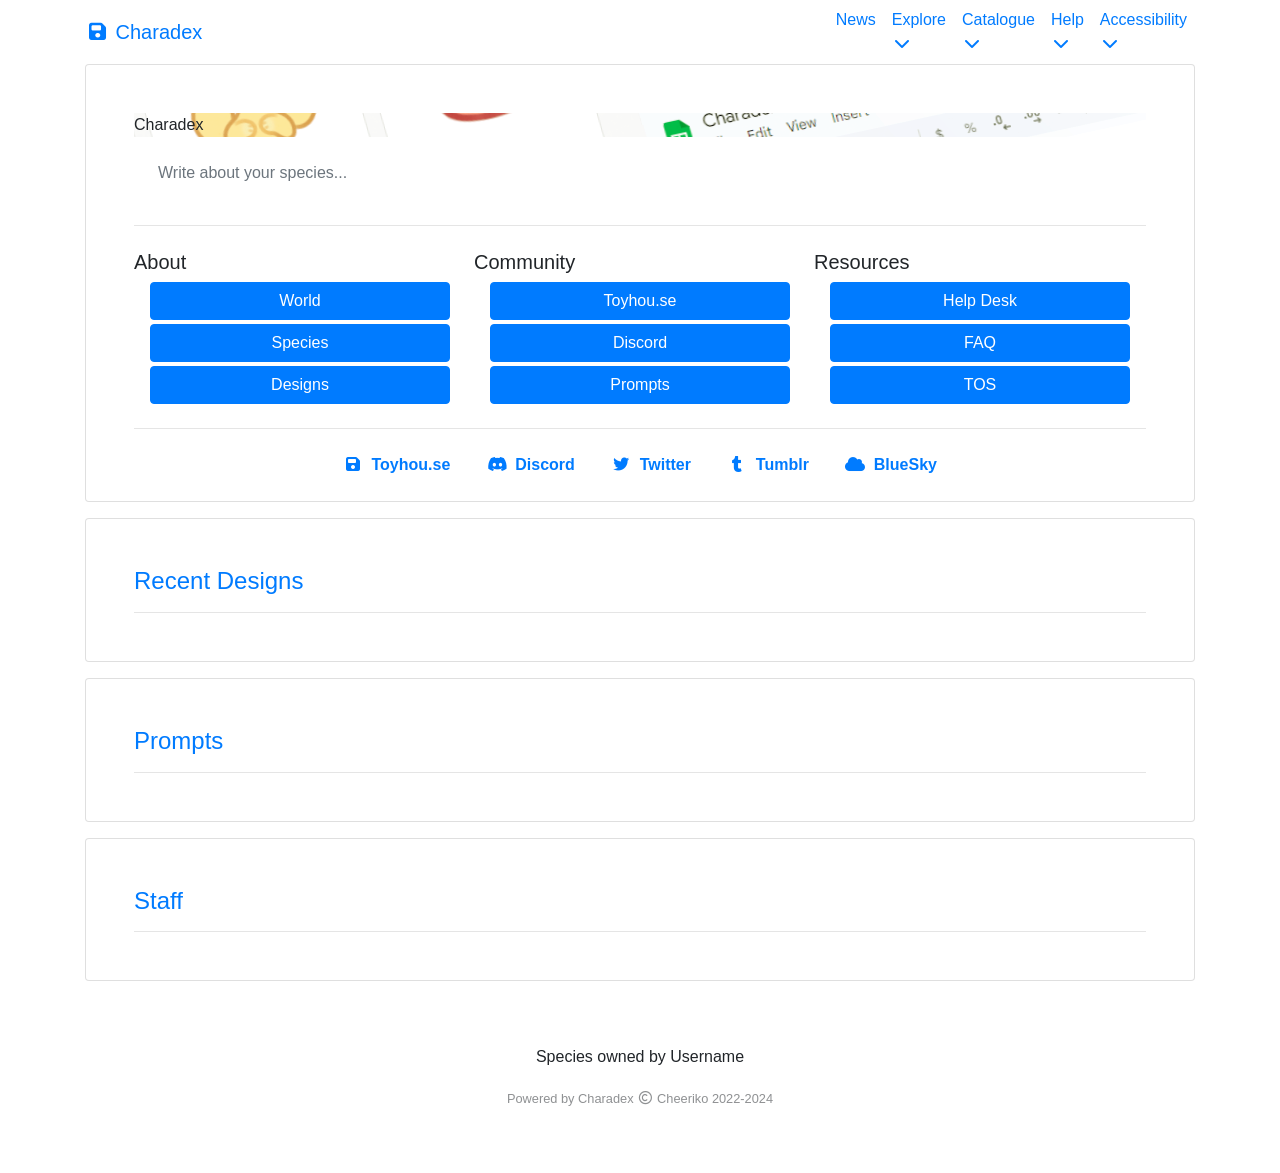
==== index.html @ ff464526 "Update index.html" ====
<!DOCTYPE html>
<html lang="en">

<head>

  <meta charset="UTF-8">
  <meta name="viewport" content="width=device-width, initial-scale=1.0">


  <!-- ----------------------------------------------------------------- -->
  <!-- About Your Site                                                   -->
  <!-- ----------------------------------------------------------------- -->
  <link rel="shortcut icon" type="image/png" href="assets/favicon.png" />
  <title>Charadex</title>
  <meta name="title" content="Charadex" />
  <meta name="type" content="website" />
  <meta name="url" content="https://www.charadex.com/" />
  <meta name="image" content="assets/meta.png" />
  <meta name="description" content="A tool for organizing small ARPGs and species.">

  <!-- No AI scraping directives -->
  <meta name="robots" content="noai">
  <meta name="robots" content="noimageai">


  <!-- ----------------------------------------------------------------- -->
  <!-- Styles                                                            -->
  <!-- ----------------------------------------------------------------- -->

  <!-- Bootstrap CSS -->
  <!-- Using Bootstrap 4.5 because its closest to Toyhou.se's current version -->
  <!-- https://getbootstrap.com/docs/4.5/getting-started/introduction/ -->
  <link rel="stylesheet" href="https://cdn.jsdelivr.net/npm/bootstrap@4.5.3/dist/css/bootstrap.min.css" integrity="sha384-TX8t27EcRE3e/ihU7zmQxVncDAy5uIKz4rEkgIXeMed4M0jlfIDPvg6uqKI2xXr2" crossorigin="anonymous">

  <!-- Font Awesome Icons -->
  <link rel="stylesheet" href="https://cdnjs.cloudflare.com/ajax/libs/font-awesome/6.7.2/css/all.min.css">


  <!-- ----------------------------------------------------------------- -->
  <!-- Optional Styles                                                   -->
  <!-- ----------------------------------------------------------------- -->

  <!-- Custom CSS -->
  <link id="theme-style" rel="stylesheet" href="/styles/css/charadex.css">

  <!-- Google Font -->
  <link href="https://fonts.googleapis.com/css?family=Montserrat:400|Comfortaa:500" rel="stylesheet">


</head>

<body id="charadex-body">

  <!-- --------------------------------------------------------------------
  <-- Header
  <-------------------------------------------------------------------- -->
  <div data-include="includes/header.html"></div>

  <!-- --------------------------------------------------------------------
  <-- Main List
  <-------------------------------------------------------------------- -->
  <div class="container" id="main-container">
    <div class="card p-md-5 p-4 mb-3">


      <!-- Hero Image & Title
      <!-- --------------------------------------------------------------- -->
      <div class="cd-hero-title mb-4" style="background-image: url('./assets/meta.png');">
        <div class="m-auto">Charadex</div>
      </div>

      <!-- Description
      <!-- --------------------------------------------------------------- -->
      <div class="px-4 text-muted">
		  <p data-i18n data-i18n-en="Write about your species..." data-i18n-ru="Напиши о своем виде..."></p>
      </div>

      <!-- Links
      <!-- --------------------------------------------------------------- -->
      <hr class="my-4">
      <div class="row no-gutters m-n1 mb-n2">

        <div class="col-lg-4 p-1">
          <h5>About</h5>
          <div class="px-3">
            <a class="btn btn-primary d-block mb-1" href="world.html">World</a>
            <a class="btn btn-primary d-block mb-1" href="species.html">Species</a>
            <a class="btn btn-primary d-block mb-1" href="masterlist.html">Designs</a>
          </div>
        </div>

        <div class="col-lg-4 col-md-6 p-1">
          <h5>Community</h5>
          <div class="px-3">
            <a class="btn btn-primary d-block mb-1" href="#">Toyhou.se</a>
            <a class="btn btn-primary d-block mb-1" href="#">Discord</a>
            <a class="btn btn-primary d-block mb-1" href="prompts.html">Prompts</a>
          </div>
        </div>

        <div class="col-lg-4 col-md-6 p-1">
          <h5>Resources</h5>
          <div class="px-3">
            <a class="btn btn-primary d-block mb-1" href="#">Help Desk</a>
            <a class="btn btn-primary d-block mb-1" href="faq.html">FAQ</a>
            <a class="btn btn-primary d-block mb-1" href="terms.html">TOS</a>
          </div>
        </div>

      </div>

      <!-- Social Media Links
    <!-- --------------------------------------------------------------- -->
      <hr class="my-4">
      <div class="text-center mb-md-n4 font-weight-bold">

        <a class="mx-3" href="#"><i class="fas fa-floppy-disk fa-fw mr-1"></i> Toyhou.se</a>
        <a class="mx-3" href="#"><i class="fab fa-discord fa-fw mr-1"></i> Discord</a>
        <a class="mx-3" href="#"><i class="fab fa-twitter fa-fw mr-1"></i> Twitter </a>
        <a class="mx-3" href="#"><i class="fab fa-tumblr fa-fw mr-1"></i> Tumblr</a>
        <a class="mx-3" href="#"><i class="fas fa-cloud fa-fw mr-1"></i> BlueSky</a>

      </div>

    </div>
      
    <!-- Designs
    <!-- --------------------------------------------------------------- -->
    <div class="card p-md-5 p-4 mb-3" id="design-gallery">
      <h4 class="mb-0"><a href="masterlist.html">Recent Designs</a></h4>
      <hr>
      <div class="row no-gutters design-list softload m-n2"></div>
    </div>

    <!-- Prompts
    <!-- --------------------------------------------------------------- -->
    <div class="card p-md-5 p-4 mb-3" id="prompt-gallery">
      <h4 class="mb-0"><a href="prompts.html">Prompts</a></h4>
      <hr>
      <div class="row no-gutters prompt-list softload m-n2"></div>
    </div>

    <!-- Staff
    <!-- --------------------------------------------------------------- -->
    <div class="card p-md-5 p-4 mb-3" id="staff-gallery">
      <h4 class="mb-0"><a href="staff.html">Staff</a></h4>
      <hr>
      <div class="row no-gutters staff-list softload m-n2"></div>
    </div>

    
  </div>



  <!-- --------------------------------------------------------------------
  <-- Footer
  <-------------------------------------------------------------------- -->
  <div class="load-html" data-source="includes/footer.html"></div>



  <!-- --------------------------------------------------------------------
  <-- Repeat Items
  <-- Do not remove 'display:none;'
  <-------------------------------------------------------------------- -->
  <div style="display:none;">

    <!-- Designs
    <!-- --------------------------------------------------------------- -->
    <div class="col-md-3 col-sm-6 p-2" id="design-gallery-item">
      <div class="card bg-faded h-100">
        <div class="card-header bg-faded text-center">
          <h5 class="mb-0">
            <a class="profileid profilelink" href=""></a>
          </h5>
        </div>
        <div class="card-body cd-gallery-card d-flex flex-fill">
          <img class="image img-fluid m-auto" src="" >
        </div>
        <div class="card-footer bg-faded text-center">
          <a class="owner ownerlink small" href=""></a>
        </div>
      </div>
    </div>

    <!-- Prompts
    <!-- --------------------------------------------------------------- -->
    <div class="col-md-4 col-sm-6 p-2" id="prompt-gallery-item">
      <div class="card bg-faded">
        <h6 class="card-header bg-faded text-truncate">
          <a class="profileid profilelink"></a>
        </h6>
        <div class="cd-prompt-background"></div>
        <div class="card-body small description"></div>
      </div>
    </div>

    <!-- Staff
    <!-- --------------------------------------------------------------- -->
    <div class="col-md-4 col-sm-6 p-2" id="staff-gallery-item">
      <div class="card bg-faded p-3 h-100">
        <div class="row no-gutters m-n2">
          <div class="col-md-5 p-2">
            <img class="image img-thumbnail img-fluid m-auto" src="">
          </div>
          <div class="col-md-7 p-2">
            <div class="text-truncate">
              <a class="profileid profilelink"></a>
            </div>
            <hr class="my-2">
            <span class="small jobtitle"></span>
          </div>
        </div>
      </div>
    </div>

  </div>

  <!-- ----------------------------------------------------------------- -->
  <!-- JS                                                                -->
  <!-- ----------------------------------------------------------------- -->

  <!-- JQuery -->
  <script src="https://code.jquery.com/jquery-3.6.0.js" integrity="sha256-H+K7U5CnXl1h5ywQfKtSj8PCmoN9aaq30gDh27Xc0jk=" crossorigin="anonymous"></script>

  <!-- Bootstrap -->
  <script src="https://cdn.jsdelivr.net/npm/bootstrap@4.5.3/dist/js/bootstrap.bundle.min.js" integrity="sha384-ho+j7jyWK8fNQe+A12Hb8AhRq26LrZ/JpcUGGOn+Y7RsweNrtN/tE3MoK7ZeZDyx" crossorigin="anonymous"></script>

  <!-- Charadex Script -->
  <script src="styles/js/pages/base.js" type="module"></script>
  <script src="styles/js/pages/index.js" type="module"></script>
  <script src="styles/js/switchStyles.js"></script>
	<script src="styles/js/loadIncludes.js"></script>
	<script src="styles/js/lang.js"></script>


</body>

</html>
---- styles/css/charadex.css ----
body {

  /* ============================================================= */
  /*
  /* Main Styles
  /*
  /* ============================================================= */
  /* 
  /* This only styles the elements shown on the page.
  /* 
  /* Some CSS knowledge is going to be needed to style these
  /* elements further. If you're just looking for a swatch and
  /* font swap, then you'll only need to edit the variables below.
  /*
  /* ============================================================= */
  /* Primary Color
  ================================================================ */
  --cd-primary-color: #8FB7D4;
  --cd-primary-text-color: #fff;

  /* ============================================================= */
  /* Secondary Color
  ================================================================ */
  --cd-secondary-color: #939799;
  --cd-secondary-text-color: #fff;

  /* ============================================================= */
  /* Backgrounds
  ================================================================ */
  --cd-body-background-color: #f8f8f8;
  --cd-content-background-color: #ffffff;
  --cd-faded-background-color: #f8f8f8;

  /* Background Extras */
  --cd-body-background-image: url();

  /* ============================================================= */
  /* Text
  ================================================================ */
  --cd-body-text-color: #303030;
  --cd-faded-text-color: #575757;

  /* ============================================================= */
  /* Borders
  ================================================================ */
  --cd-border-color: rgba(0, 0, 0, 0.125);
  --cd-border-width: 1px;
  --cd-border-style: solid;
  --cd-border-radius: 1rem;

  /* ============================================================= */
  /* Navbar
  ================================================================ */
  --cd-navbar-background-color: #222222;
  --cd-navbar-brand-color: var(--cd-primary-color);
  --cd-navbar-brand-color-hover: var(--cd-secondary-color);
  --cd-navbar-text-color: var(--cd-content-background-color);
  --cd-navbar-link-color: var(--cd-navbar-text-color);
  --cd-navbar-link-color-hover: var(--cd-primary-color);
  --cd-navbar-font-family: var(--cd-header-font-family);

  /* ============================================================= */
  /* Main Fonts
  ================================================================ */
  --cd-body-font-family: 'Montserrat', sans-serif;
  --cd-header-font-family: 'Comfortaa', sans-serif;
  
  /* ============================================================= */
  /* Rarities
  ================================================================ */

  --cd-rarity-common-bg: #d58353;
  --cd-rarity-common-txt: #fcf4ed;

  --cd-rarity-uncommon-bg: #e0bb68;
  --cd-rarity-uncommon-txt: var(--cd-rarity-common-txt);
  
  --cd-rarity-rare-bg: #97b34e;
  --cd-rarity-rare-txt: var(--cd-rarity-common-txt);

  --cd-rarity-veryrare-bg: #548b71;
  --cd-rarity-veryrare-txt: var(--cd-rarity-common-txt);

  /* Legendary & Mythic */
  --cd-rarity-legendary-bg: #5a473e;
  --cd-rarity-legendary-txt: var(--cd-rarity-common-txt);


  /* ============================================================= */
  /*
  /* Optional Styles
  /* These are just for extra easy styling
  /*
  /* ============================================================= */
  /* Navbar Dropdown 
  ================================================================ */

  /* Background */
  --cd-navbar-dropdown-background-color: var(--cd-navbar-background-color);
  --cd-navbar-dropdown-background-hover: var(--cd-primary-color);

  /* Link/Text */
  --cd-navbar-dropdown-link-color: var(--cd-navbar-link-color);
  --cd-navbar-dropdown-link-color-hover: var(--cd-primary-text-color);

  /* Divider */
  --cd-navbar-dropdown-divider: rgba(255, 255, 255, .12);
  --cd-navbar-dropdown-border-radius: 0 0 var(--cd-border-radius) var(--cd-border-radius);


  /* ============================================================= */
  /* Footer
  ================================================================ */

  /* Background */
  --cd-footer-background-color: var(--cd-navbar-background-color);

  /* Link/Text */
  --cd-footer-text-color: var(--cd-navbar-text-color);
  --cd-footer-link-color: var(--cd-navbar-link-color);
  --cd-footer-link-color-hover: var(--cd-navbar-link-color-hover);


  /* ============================================================= */
  /* Link
  ================================================================ */

  --cd-link-text-color: #4c8ebd;
  --cd-link-text-color-hover: var(--cd-secondary-color);


  /* ============================================================= */
  /* HR
  ================================================================ */

  --cd-hr-border-width: var(--cd-border-width);
  --cd-hr-border-color: var(--cd-border-color);
  --cd-hr-border-style: var(--cd-border-style);


  /* ============================================================= */
  /* Pagination
  ================================================================ */

  /* Background */
  --cd-pagination-background-color: transparent;
  --cd-pagination-background-hover: transparent;

  /* Text */
  --cd-pagination-text-color: var(--cd-faded-text-color);
  --cd-pagination-text-color-hover: var(--cd-primary-color);

  /* Border */
  --cd-pagination-border-radius: var(--cd-border-radius);
  --cd-pagination-border-width: 0;
  --cd-pagination-border-style: var(--cd-border-style);
  --cd-pagination-border-color: var(--cd-border-color);
  --cd-pagination-border-color-hover: var(--cd-primary-color);


  /* ============================================================= */
  /* Cards
  ================================================================ */

  /* Background */
  --cd-card-background-color: var(--cd-content-background-color);
  --cd-card-header-background-color: var(--cd-card-background-color);

  /* Text */
  --cd-card-header-font-family: var(--cd-header-font-family);

  /* Border */
  --cd-card-border-width: var(--cd-border-width);
  --cd-card-border-style: var(--cd-border-style);
  --cd-card-border-color: var(--cd-border-color);
  --cd-card-border-radius: var(--cd-border-radius);


  /* ============================================================= */
  /* Button
  ================================================================ */

  /* Background */
  --cd-button-background-color: var(--cd-primary-color);
  --cd-button-background-color-hover: var(--cd-secondary-color);

  /* Text */
  --cd-button-text-color: var(--cd-primary-text-color);
  --cd-button-text-color-hover: var(--cd-secondary-text-color);

  /* Border */
  --cd-button-border-width: var(--cd-border-width);
  --cd-button-border-style: var(--cd-border-style);
  --cd-button-border-color: var(--cd-button-background-color);
  --cd-button-border-color-hover: var(--cd-button-background-color-hover);
  --cd-button-border-radius: var(--cd-border-radius);


  /* ============================================================= */
  /* Input
  ================================================================ */

  /* Background */
  --cd-input-background-color: var(--cd-faded-background-color);

  /* Text */
  --cd-input-text-color: var(--cd-faded-text-color);

  /* Border */
  --cd-input-border-width: var(--cd-border-width);
  --cd-input-border-style: var(--cd-border-style);
  --cd-input-border-color: var(--cd-border-color);
  --cd-input-border-color-hover: var(--cd-primary-color);
  --cd-input-border-radius: var(--cd-border-radius);
  

}


/* ============================================================= */
/* General Page Styles
/* ============================================================= */

body {

  /* Global Text */
  color: var(--cd-body-text-color);
  font-family: var(--cd-body-font-family);
  -webkit-font-smoothing: antialiased;
  -moz-osx-font-smoothing: grayscale;

  /* Global Background */
  background-color: var(--cd-body-background-color);
  background-image: var(--cd-body-background-image);
  background-position: center;
  background-size: cover;

}


/* ============================================================= */
/* Plain Links
/* ============================================================= */

a,
a:visited {
  color: var(--cd-link-text-color);
  transition: color .2s ease-in-out;
}

a:hover,
a:focus,
a:active {
  color: var(--cd-link-text-color-hover);
  text-decoration: none;
}

/* ============================================================= */
/* Navbar
/* ============================================================= */
.navbar {
  background-color: var(--cd-navbar-background-color) !important;
  font-family: var(--cd-navbar-font-family) !important;
  z-index: 2000;
}

.navbar .navbar-brand {
  color: var(--cd-navbar-brand-color) !important;
  font-size: 2rem;
}

.navbar .navbar-brand:hover,
.navbar .navbar-brand:focus {
  color: var(--cd-navbar-brand-color-hover) !important;
}

.navbar .navbar-nav .nav-link {
  color: var(--cd-navbar-link-color) !important;
}

.navbar .navbar-nav .nav-link:hover,
.navbar .navbar-nav .nav-link:focus {
  color: var(--cd-navbar-link-color-hover) !important;
}

.navbar .navbar-toggler {
  color: var(--cd-navbar-link-color) !important;
  border: none !important;
}

.navbar .nav-link {
  display: flex;
  align-items: center;
}

.navbar .nav-link-icon {
  font-size: .5rem;
  margin-left: .25rem;
}


/* ============================================================= */
/* Dropdowns
/* This is for navbar dropdowns only
/* ============================================================= */

.navbar .dropdown-menu {
  color: var(--cd-navbar-dropdown-link-color) !important;
  background-color: var(--cd-navbar-dropdown-background-color) !important;
  border-radius: var(--cd-navbar-dropdown-border-radius) !important;
  border: none;
  margin-top: 0;
}

.dropdown:hover .dropdown-menu,
.dropdown-menu:hover {
  display: block !important
}

.navbar .dropdown-divider {
  border-top: 1px solid var(--cd-navbar-dropdown-divider) !important;
}

.navbar .dropdown-item,
.navbar .dropdown-item-text {
  color: var(--cd-navbar-dropdown-link-color) !important;
  transition: color .2s ease, background .2s ease;
}

.navbar .dropdown-item:hover,
.dropdown-item:focus,
.dropdown-item:active {
  color: var(--cd-navbar-dropdown-link-color-hover) !important;
  background-color: var(--cd-navbar-dropdown-background-hover) !important;
}

.navbar .dropdown-header {
  color: var(--cd-navbar-dropdown-link-color-hover) !important;
}


/* ============================================================= */
/* Footer
/* ============================================================= */

.footer {
  background-color: var(--cd-footer-background-color) !important;
  color: var(--cd-footer-text-color) !important;
}

.footer a,
.footer a:visited {
  color: var(--cd-footer-link-color) !important;
}

.footer a:hover,
.footer a:focus,
.footer a:active {
  color: var(--cd-footer-link-color-hover) !important;
}


/* ============================================================= */
/* Pagination
/* ============================================================= */

.page-link {
  transition: color .2s ease, background .2s ease, border .2s ease;
  border-width: var(--cd-pagination-border-width) !important;
  border-style: var(--cd-pagination-border-style) !important;
}

.page-link,
.page-item.disabled .page-link {
  color: var(--cd-pagination-text-color) !important;
  background-color: var(--cd-pagination-background-color) !important;
  border-color: var(--cd-pagination-border-color) !important;
}

.page-item.active .page-link,
.page-link:hover,
.page-link:focus,
.page-link:active {
  color: var(--cd-pagination-text-color-hover) !important;
  background-color: var(--cd-pagination-background-hover) !important;
  border-color: var(--cd-pagination-border-color-hover) !important;
}

/* Keeps users from accidentally highlighting */
.page-link {
  cursor: pointer;
  user-select: none;
}

/* Fixes my jank nav/pagination hybrid */
.nav .pagination .page-item:first-child .page-link {
  border-radius: 0 !important;
  border-left: 0 !important;
}

.nav .pagination .page-item:last-child .page-link {
  border-radius: 0 !important
}

.nav .page-item:first-child .page-link {
  border-radius: var(--cd-pagination-border-radius) 0 0 var(--cd-pagination-border-radius) !important;
}

.nav .page-item:last-child .page-link {
  border-radius: 0 var(--cd-pagination-border-radius) var(--cd-pagination-border-radius) 0 !important
}


/* ============================================================= */
/* Multi Select Fixes
/* ============================================================= */

.bootstrap-select > .dropdown-toggle.bs-placeholder, 
.bootstrap-select>.dropdown-toggle.bs-placeholder:active, 
.bootstrap-select>.dropdown-toggle.bs-placeholder:focus,
.bootstrap-select>.dropdown-toggle.bs-placeholder:hover {
  border: 0 !important;
  box-shadow: none !important;
  outline: none !important;
  color: var(--cd-body-text-color) !important;
}

.dropdown-menu {
  border-radius: var(--cd-border-radius) !important;
  background-color: var(--cd-faded-background-color) !important;
  color: var(--cd-body-text-color) !important;
}

.dropdown-item {
  color: var(--cd-body-text-color) !important;
}

.dropdown-item:hover,
.dropdown-item:focus,
.dropdown-item:active,
.dropdown-item.selected {
  background-color: var(--cd-primary-color) !important;
  color: var(--cd-primary-text-color) !important;
}


/* ============================================================= */
/* Card
/* ============================================================= */

.card {
  background-color: var(--cd-card-background-color) !important;
  border-width: var(--cd-card-border-width) !important;
  border-style: var(--cd-card-border-style) !important;
  border-color: var(--cd-card-border-color) !important;
  border-radius: var(--cd-border-radius) !important;
}

.card-header {
  background-color: var(--cd-card-header-background-color) !important;
  border-bottom-color: var(--cd-card-border-color) !important;
  border-bottom-width: var(--cd-card-border-width) !important;
  border-bottom-style: var(--cd-card-border-style) !important;
  font-family: var(--cd-card-header-font-family) !important;
  border-radius: calc(var(--cd-border-radius) - 1px) calc(var(--cd-border-radius) - 1px) 0 0 !important;
}

.card-footer {
  background-color: var(--cd-card-header-background-color) !important;
  border-top-color: var(--cd-card-border-color) !important;
  border-top-width: var(--cd-card-border-width) !important;
  border-top-style: var(--cd-card-border-style) !important;
  font-family: var(--cd-card-header-font-family) !important;
  border-radius: 0 0  calc(var(--cd-border-radius) - 1px) calc(var(--cd-border-radius) - 1px) !important;
}



/* ============================================================= */
/* Buttons & Badges
/* ============================================================= */

.btn {
  border-style: var(--cd-button-border-style) !important;
  border-width: var(--cd-button-border-width) !important;
  border-radius: var(--cd-button-border-radius) !important;
}

.btn.btn-primary,
.badge.badge-primary {
  color: var(--cd-button-text-color) !important;
  background-color: var(--cd-button-background-color) !important;
  border-color: var(--cd-button-border-color) !important;
}

.btn.btn-primary:hover,
.btn.btn-primary:focus,
.btn.btn-primary:active,
a.badge.badge-primary:hover,
a.badge.badge-primary:focus,
a.badge.badge-primary:active {
  color: var(--cd-button-text-color-hover) !important;
  border-color: var(--cd-button-border-color-hover) !important;
  background-color: var(--cd-button-background-color-hover) !important;
  box-shadow: none !important;
}

/* ============================================================= */
/* Input
/* ============================================================= */

.form-control {
  background-color: var(--cd-input-background-color) !important;
  color: var(--cd-input-text-color) !important;
  border-width: var(--cd-input-border-width) !important;
  border-style: var(--cd-input-border-style) !important;
  border-color: var(--cd-input-border-color) !important;
  border-radius: var(--cd-input-border-radius) !important;
}

.form-control:focus,
.form-control:active {
  background-color: var(--cd-input-background-color) !important;
  border-color: var(--cd-input-border-color-hover) !important;
}


/* ============================================================= */
/* Scrollbar
/* ============================================================= */

@media (min-width: 992px) {
  body::-webkit-scrollbar-track {
    background-color: var(--cd-faded-background-color);
    border-width: 0px !important;
  }

  body::-webkit-scrollbar {
    width: 10px;
    height: 10px;
  }

  body::-webkit-scrollbar-thumb {
    background-color: var(--cd-primary-color);
  }

  body::-webkit-scrollbar-corner,
  body::-webkit-resizer {
    background-color: var(--cd-border-color);
  }
}


/* ============================================================= */
/* Misc
/* ============================================================= */

.text-primary {
  color: var(--cd-primary-color) !important;
}

.bg-faded {
  background-color: var(--cd-faded-background-color) !important;
}

.bg-reset {
  background-color: var(--cd-content-background-color) !important;
}

.text-muted {
  color: var(--cd-faded-text-color) !important;
}

h1, h2, h3,
h4, h5, h6 {
  font-family: var(--cd-navbar-font-family) !important;
}

hr {
  border-top-color: var(--cd-hr-border-color) !important;
  border-top-width: var(--cd-hr-border-width) !important;
  border-top-style: var(--cd-hr-border-style) !important;
}

img {
  image-rendering: -webkit-optimize-contrast;
}

.img-thumbnail {
  border-radius:  var(--cd-border-radius) !important;
  border-color: var(--cd-border-color) !important;
}

/* Fix any border radiuses that were messed from before */
.rounded {
  border-radius: var(--cd-border-radius) !important
}

.rounded-circle {
  border-radius: 100%;
}

.rounded-0 {
  border-radius: 0 !important;
}


/* ============================================================= */
/* Loading
/* ============================================================= */

/* Fades container in on load so its not as jarring */
.softload {
  opacity: 0;
}

.softload.active {
  opacity: 1;
  transition: opacity 2s ease;
}

/* Fades container in on load so its not as jarring */
.hardload {
  opacity: 0;
}

.hardload.active {
  opacity: 1;
  transition: opacity .1s ease;
}

/* Specifically for the body */
#charadex-body {
  display: none;
}

#charadex-body.active {
  display: block;
}


/* ============================================================= */
/* Chee's Tweaks
/* ============================================================= */

body {
  min-height: 100vh;
  display: flex;
  flex-direction: column;
}

#main-container {
  min-height: calc(100vh - 105px);
  padding: 1rem;
  -ml-flex: 1 1 auto !important;
  flex: 1 1 auto !important;
}

@media (min-width: 768px) {
  #main-container {
    padding: 5rem 1.5rem;
  }
}

/* Remove ugly box shadow */
button:focus,
.page-link:focus,
.form-control:focus {
  outline: none !important;
  box-shadow: none !important;
}

/* Remove margin from last paragraphs */
p:last-child {
  margin-bottom: 0 !important;
}

/* Small container for more compact view */
.container {
  max-width: 950px !important;
}

/* ============================================================= */
/* Custom Classes
/* ============================================================= */

/* Prevents awkward load in stutter */
#charadex-gallery .list .card-body {
  min-height: calc(200px + 2.5rem);
}

#charadex-gallery .list .card-body img {
  max-height: 200px;
}

.cd-gallery-card {
  min-height: calc(175px + 2.5rem);
}

.cd-gallery-card > img {
  max-height: 175px !important;
}

.cd-profile-image-container > img{
  max-height: 400px;
}

/* Traits */
.cd-traits-scroll {
  max-height: 200px;
  overflow-y: auto;
}

/* Prompts */
.cd-prompt-background {
  background-position: center;
  background-size: cover;
  min-height: 150px;
}

/* Makes sure your text formatting is preserved from the sheet */
/* Best for large areas like notes */
.cd-text-pre {
  white-space: break-spaces;
}

/* For the hero image in the index */
.cd-hero-title {
  color: var(--cd-primary-color);
  background-color: var(--cd-faded-background-color);
  border-radius: var(--cd-border-radius);
  font-family: var(--cd-header-font-family);
  display: flex;
  padding: 1.5rem;
  min-height: 250px;
  font-weight: 800;
  font-size: 2.5rem;
}

@media (min-width: 768px) {
  .cd-hero-title {
    letter-spacing: 2px;
    font-size: 5rem;
  }
}


/* ============================================================= */
/* Rarity
/* ============================================================= */

.badge-common {
  background-color: var(--cd-rarity-common-bg);
  color: var(--cd-rarity-common-txt);
}

.badge-uncommon {
  background-color: var(--cd-rarity-uncommon-bg);
  color: var(--cd-rarity-uncommon-txt);
}

.badge-rare {
  background-color: var(--cd-rarity-rare-bg);
  color: var(--cd-rarity-rare-txt);
}

.badge-veryrare {
  background-color: var(--cd-rarity-veryrare-bg);
  color: var(--cd-rarity-veryrare-txt);
}

.badge-legendary,
.badge-mythic {
  background-color: var(--cd-rarity-legendary-bg);
  color: var(--cd-rarity-legendary-txt);
}

/* ============================================================= */
  /*
  /* Кастомки
  /*
  /* ============================================================= */

.lang-btn {
  background: none;
  border: none;
  padding: 0;
  margin: 0;
  font: inherit;
  color: inherit;
  cursor: pointer;
}

.dropdown-item.lang-btn {
  padding-left: 20px;
}

.navbar-nav {
  align-items: center;
}

.navbar-nav .nav-link {
  display: flex;
  align-items: center;
}
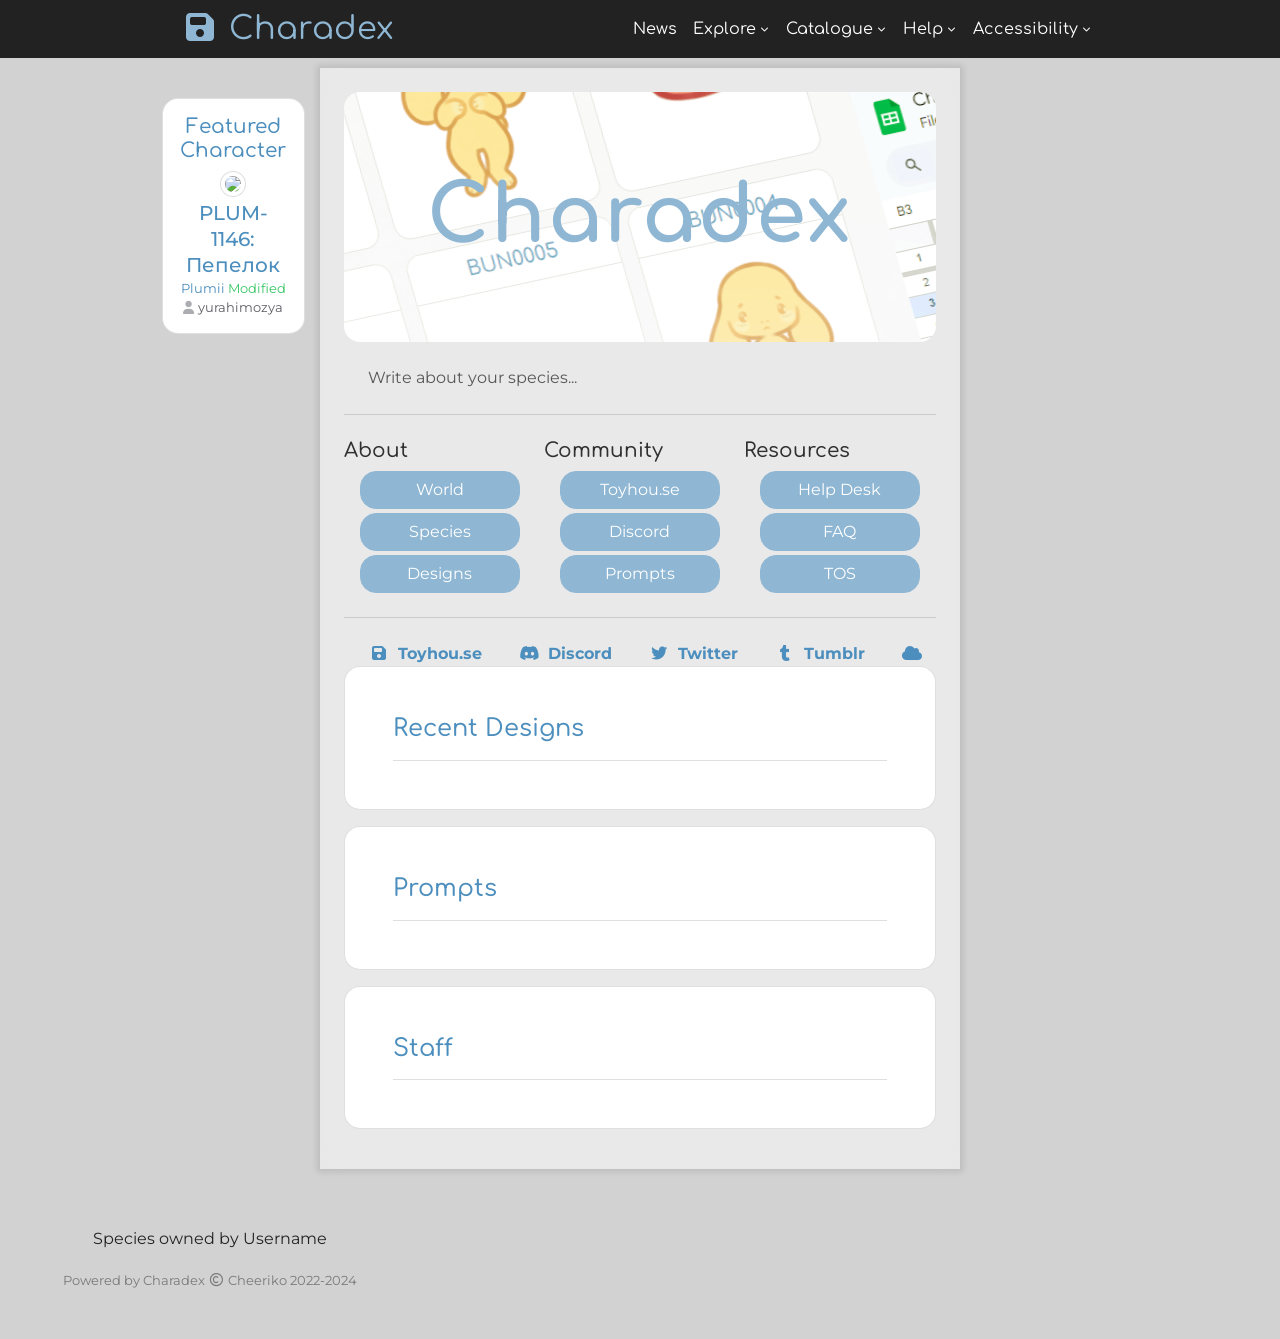
==== commit 809d2396: "Update index.html" ====
--- a/index.html
+++ b/index.html
@@ -59,8 +59,39 @@
   <!-- --------------------------------------------------------------------
   <-- Main List
   <-------------------------------------------------------------------- -->
-  <div class="container" id="main-container">
-    <div class="card p-md-5 p-4 mb-3">
+  <main class="container-fluid">
+        <div class="row">
+				
+			<div class="col-lg-1"></div>
+			
+				<!-- Боковая инфа -->
+			
+            <div class="sidebar col-lg-2" id="sidebar">
+				
+                <ul class="text-center">
+    				<div class="card p-3"><h5><a href="#" class="card-link">Featured Character</a></h5>
+                    <div>
+						<a href="https://www.plumii.org/character/PLUM-1146"><img src="https://www.plumii.org/images/characters/2/2058_nr1vM3rgUL_th.png" class="img-thumbnail"></a>
+					</div>
+					
+            		<div class="mt-1">
+                	<a href="https://www.plumii.org/character/PLUM-1146" class="h5 mb-0">PLUM-1146: Пепелок</a>
+            		</div>
+						
+				<div class="small">
+                <a href="https://www.plumii.org/world/species?name=Plumii" class="display-species">Plumii</a> <a href="https://www.plumii.org/world/rarities?name=Modified" class="display-rarity" style="color: #37C666;">Modified</a> <a href="https://www.plumii.org/user/yurahimozya" class="display-user" style="color: #5C5D65;"><i class="fas fa-user mr-1" style="opacity: 50%;"></i>yurahimozya</a>
+            	</div>
+            	
+			</div>
+
+    			
+    			</ul>
+            </div>
+
+			<!-- Мейн инфа -->
+			
+            <div class="main-content col-lg-6 p-4">
+                    <div>
 
 
       <!-- Hero Image & Title
--- a/styles/css/charadex.css
+++ b/styles/css/charadex.css
@@ -27,7 +27,7 @@
   /* ============================================================= */
   /* Backgrounds
   ================================================================ */
-  --cd-body-background-color: #f8f8f8;
+  --cd-body-background-color: #d2d2d2;
   --cd-content-background-color: #ffffff;
   --cd-faded-background-color: #f8f8f8;
 
@@ -116,9 +116,9 @@
   --cd-footer-background-color: var(--cd-navbar-background-color);
 
   /* Link/Text */
-  --cd-footer-text-color: var(--cd-navbar-text-color);
-  --cd-footer-link-color: var(--cd-navbar-link-color);
-  --cd-footer-link-color-hover: var(--cd-navbar-link-color-hover);
+  --cd-footer-text-color: var(--cd-navbar-background-color);
+  --cd-footer-link-color: var(--cd-navbar-background-color);
+  --cd-footer-link-color-hover: var(--cd-navbar-background-color);
 
 
   /* ============================================================= */
@@ -233,7 +233,8 @@
   background-color: var(--cd-body-background-color);
   background-image: var(--cd-body-background-image);
   background-position: center;
-  background-size: cover;
+  background-repeat: repeat;
+  background-attachment:fixed;
 
 }
 
@@ -344,7 +345,7 @@
 /* ============================================================= */
 
 .footer {
-  background-color: var(--cd-footer-background-color) !important;
+  background-color: var(transparent) !important;
   color: var(--cd-footer-text-color) !important;
 }
 
@@ -781,25 +782,70 @@
   /*
   /* ============================================================= */
 
-.lang-btn {
-  background: none;
-  border: none;
-  padding: 0;
-  margin: 0;
-  font: inherit;
-  color: inherit;
-  cursor: pointer;
-}
-
-.dropdown-item.lang-btn {
-  padding-left: 20px;
-}
-
-.navbar-nav {
-  align-items: center;
-}
-
-.navbar-nav .nav-link {
-  display: flex;
-  align-items: center;
-}
+main {
+  margin-top: 10px;
+}
+
+navbar {
+    width: 800px;
+}
+
+.main-content { 
+  background-color: rgba(255, 255, 255, 0.5); 
+  backdrop-filter: blur(10px); 
+  box-shadow: rgba(0, 0, 0, 0.1) 0px 0px 6px 3px; 
+  display: flex; flex-direction: column;   
+  margin: 0 auto;
+  margin-left: 0;
+}
+
+.sidebar {
+  margin-right: 0;
+}
+
+.sidebar ul { 
+  list-style-type: none; 
+  display: inline-block; 
+  padding-top: 30px; 
+}
+
+.sidebar ul li { 
+  background-color: rgba(255, 255, 255, 0.5); 
+  backdrop-filter: blur(10px); 
+  border-top-left-radius: 0.25rem; 
+  border-bottom-left-radius: 0.25rem; 
+  margin-bottom: 1em; padding: 0.4em 0px; 
+  box-shadow: rgba(0, 0, 0, 0.1) 0px 0px 6px 3px; 
+}
+
+.sidebar-header { 
+  color: var(--cd-navbar-background-color); 
+}
+
+.sidebar-header a { 
+  color: white; 
+}
+.sidebar-header a:hover { 
+  background-color: transparent; 
+  color: rgba(255, 255, 255, 0.8); 
+}
+
+.footer {
+  margin-top: 10px;
+}
+
+#charadex-gallery .list .card-body {
+  min-height: calc(200px + 2.5rem);
+}
+
+#charadex-gallery .list .card-body img {
+  max-height: 200px;
+}
+
+.cd-gallery-card {
+  min-height: calc(175px + 2.5rem);
+}
+
+.cd-gallery-card > img {
+  max-height: 175px !important;
+}
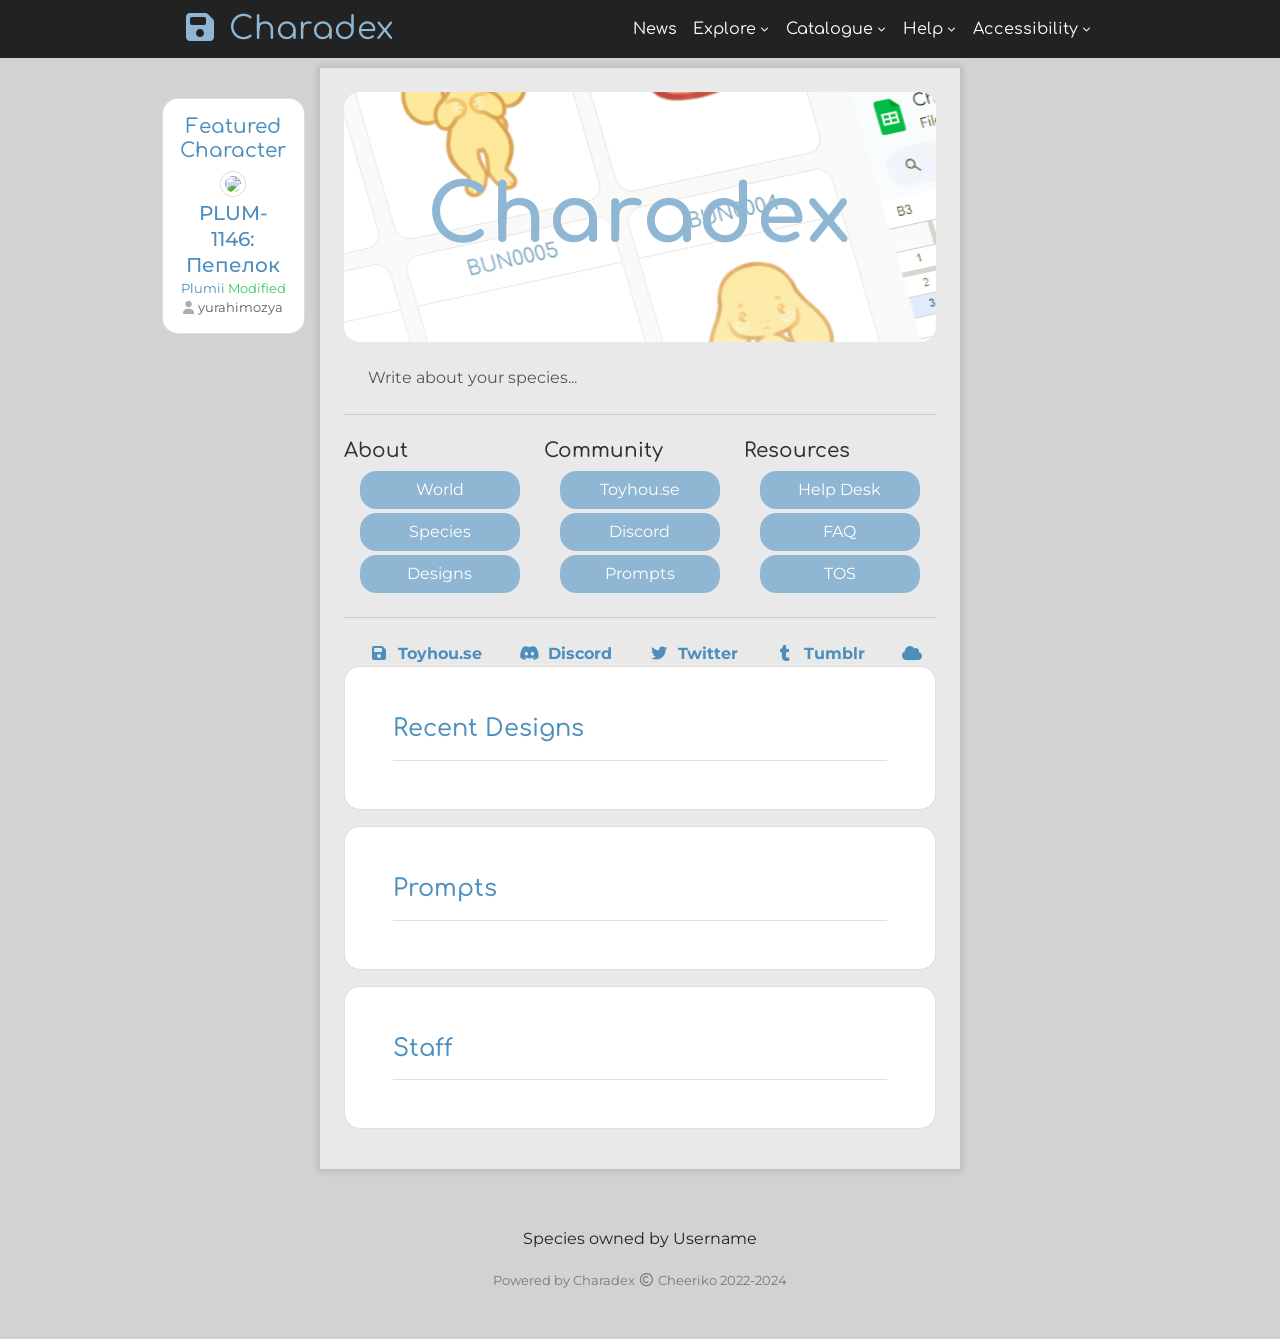
==== commit d12ede3e: "Update index.html" ====
--- a/index.html
+++ b/index.html
@@ -180,7 +180,7 @@
     </div>
 
     
-  </div>
+  </div></div>
 
 
 
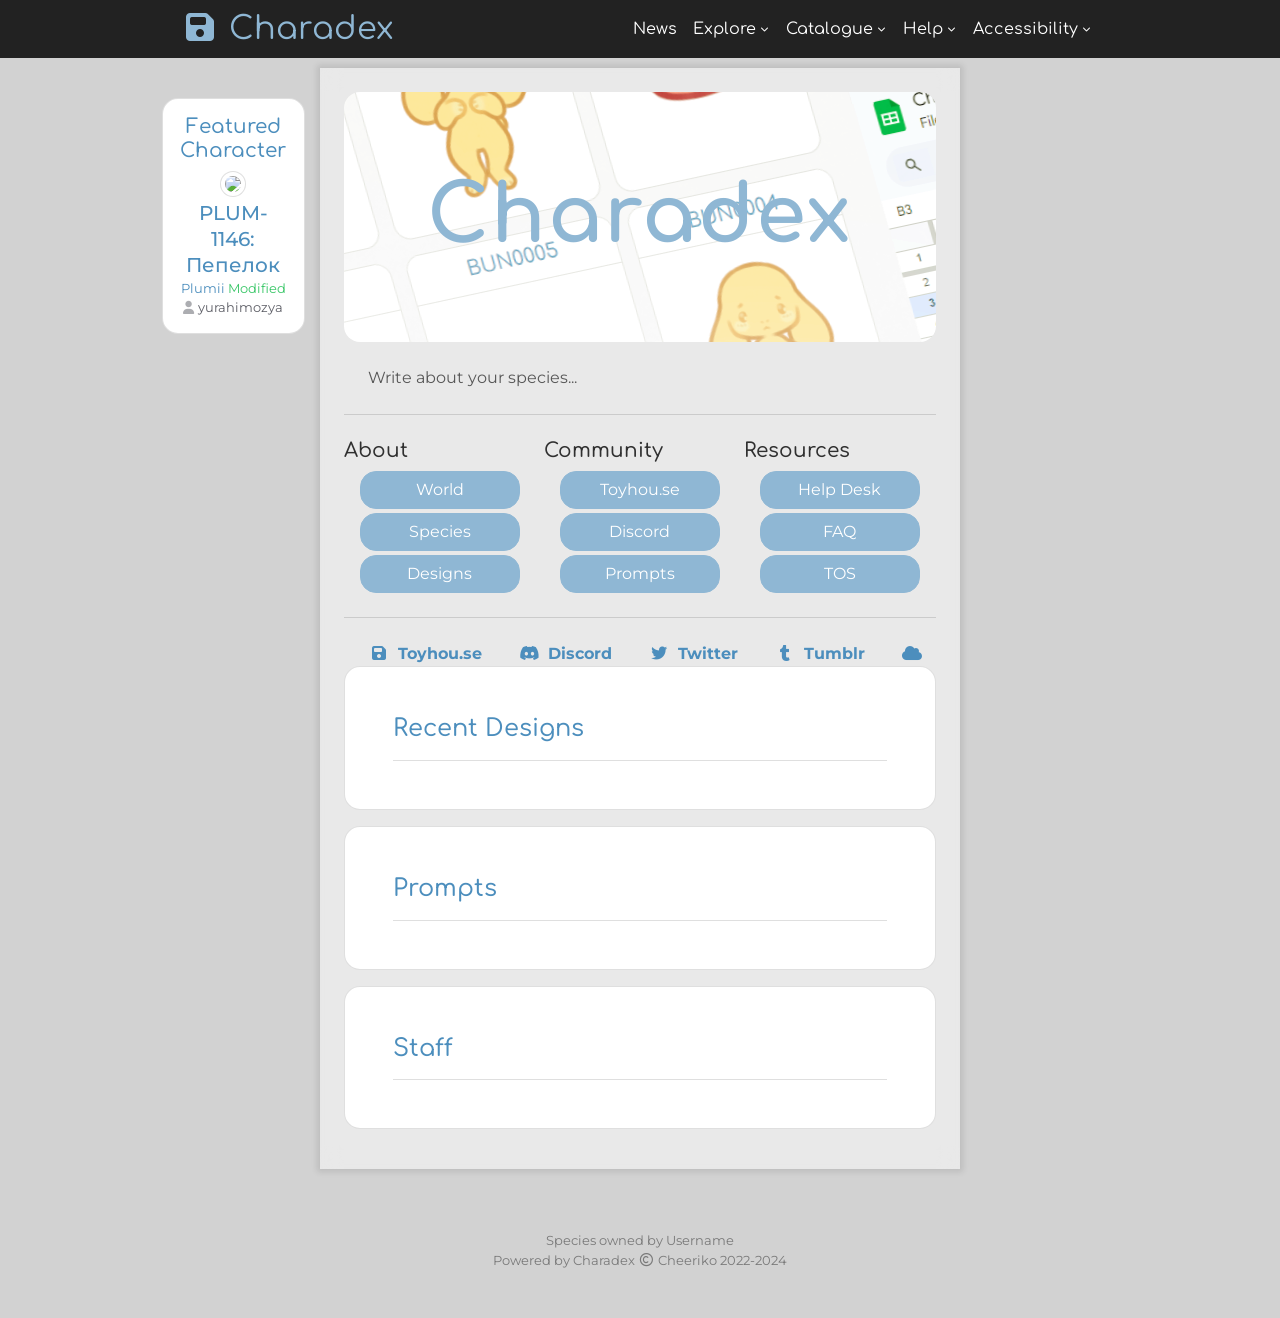
==== commit 812c76e8: "Update index.html" ====
--- a/index.html
+++ b/index.html
@@ -180,7 +180,7 @@
     </div>
 
     
-  </div></div>
+  </div></div></div>
 
 
 
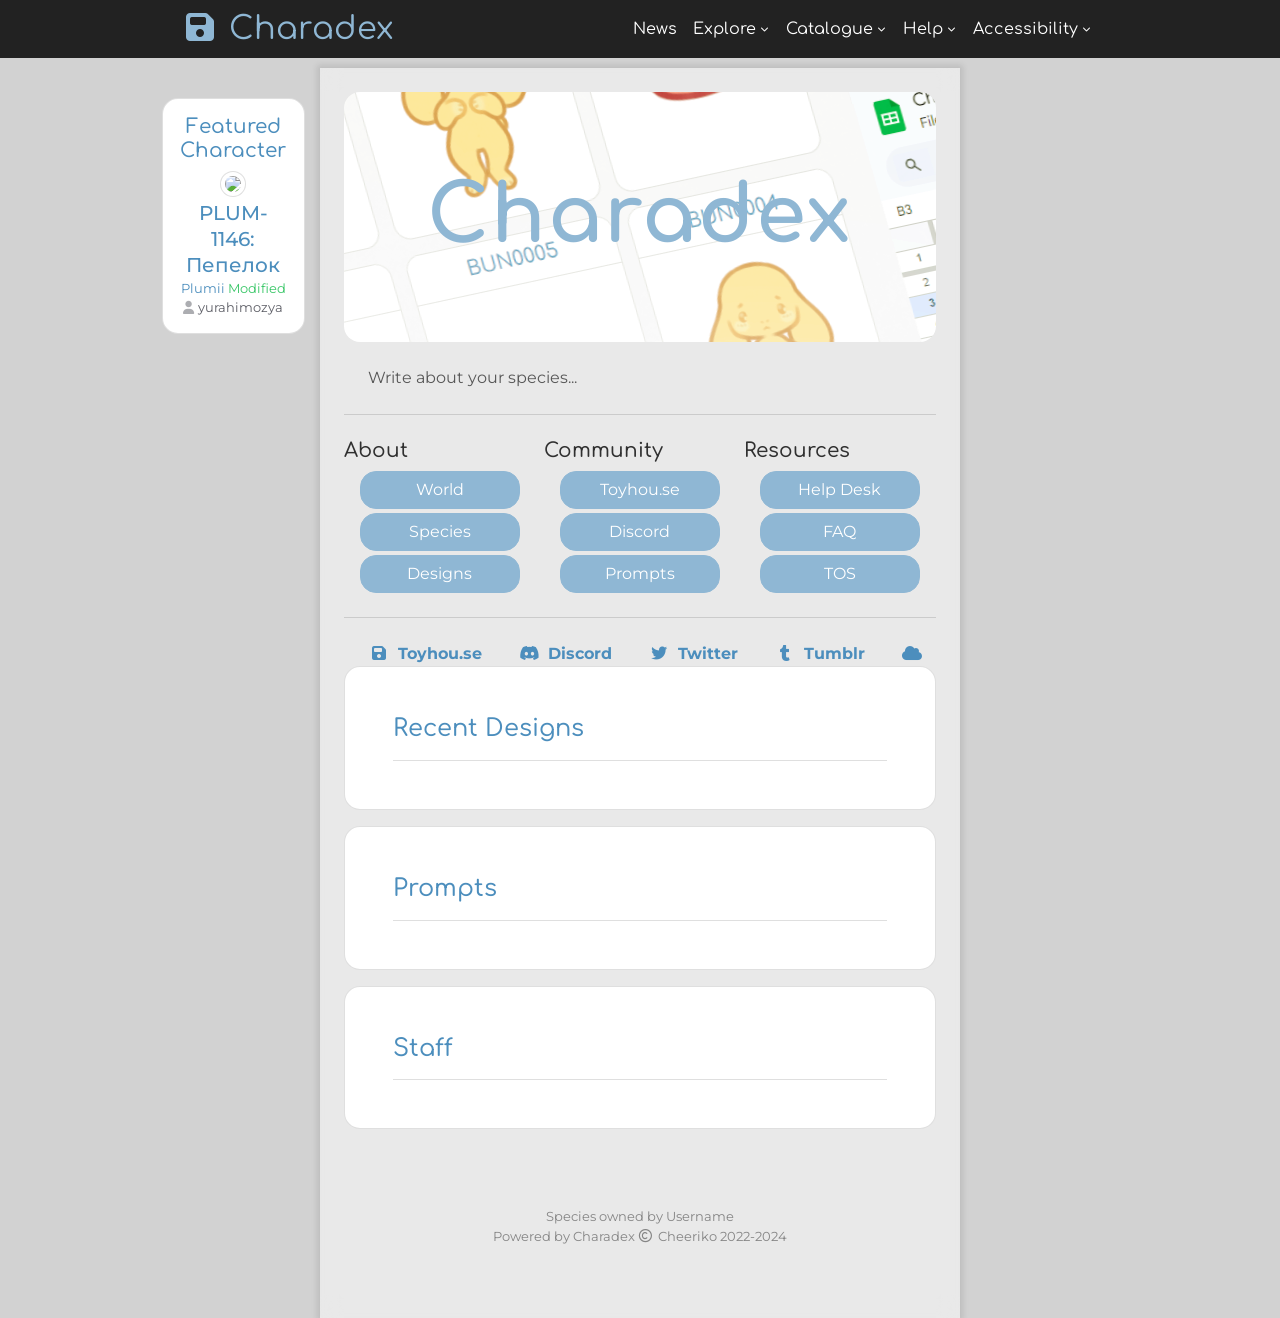
==== commit bf53400e: "Update index.html" ====
--- a/index.html
+++ b/index.html
@@ -179,17 +179,14 @@
       <div class="row no-gutters staff-list softload m-n2"></div>
     </div>
 
-    
-  </div></div></div>
-
-
-
-  <!-- --------------------------------------------------------------------
+
+<!-- --------------------------------------------------------------------
   <-- Footer
   <-------------------------------------------------------------------- -->
   <div class="load-html" data-source="includes/footer.html"></div>
-
-
+				
+  </div>
+</div>
 
   <!-- --------------------------------------------------------------------
   <-- Repeat Items
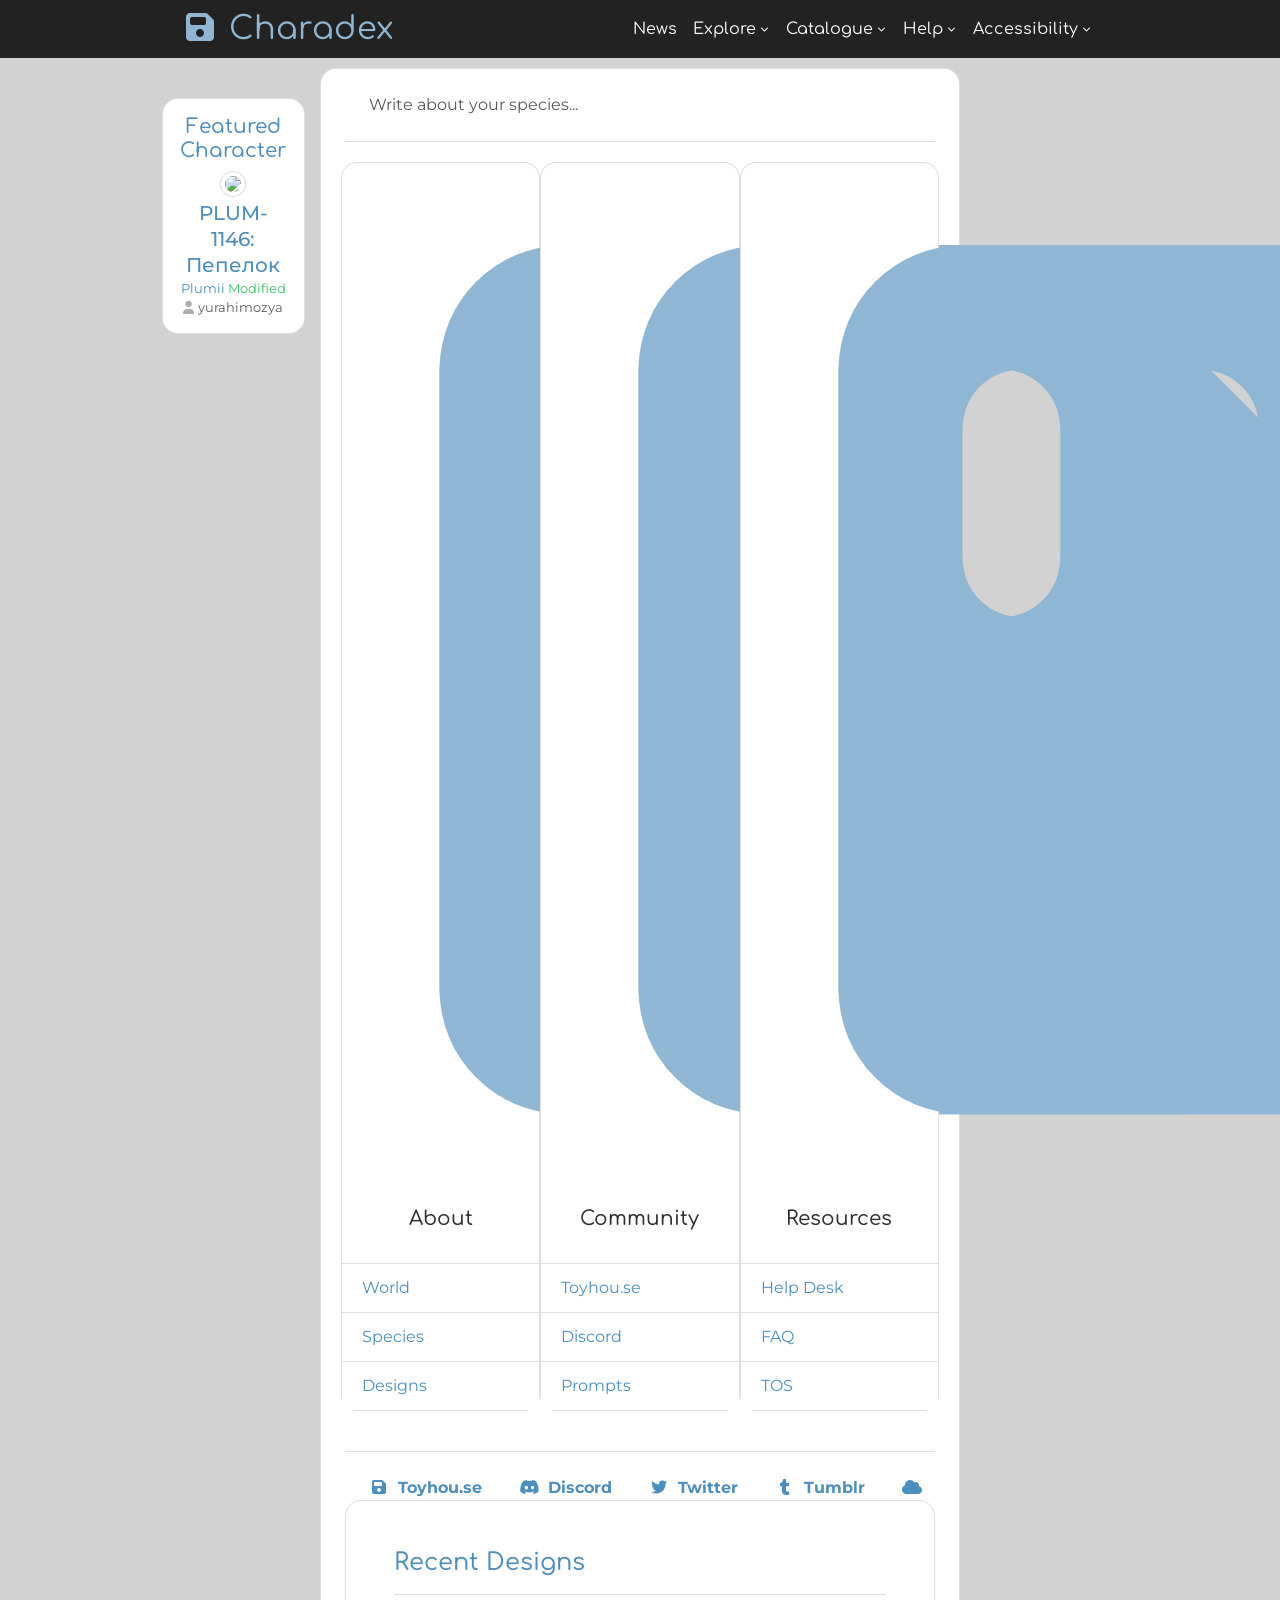
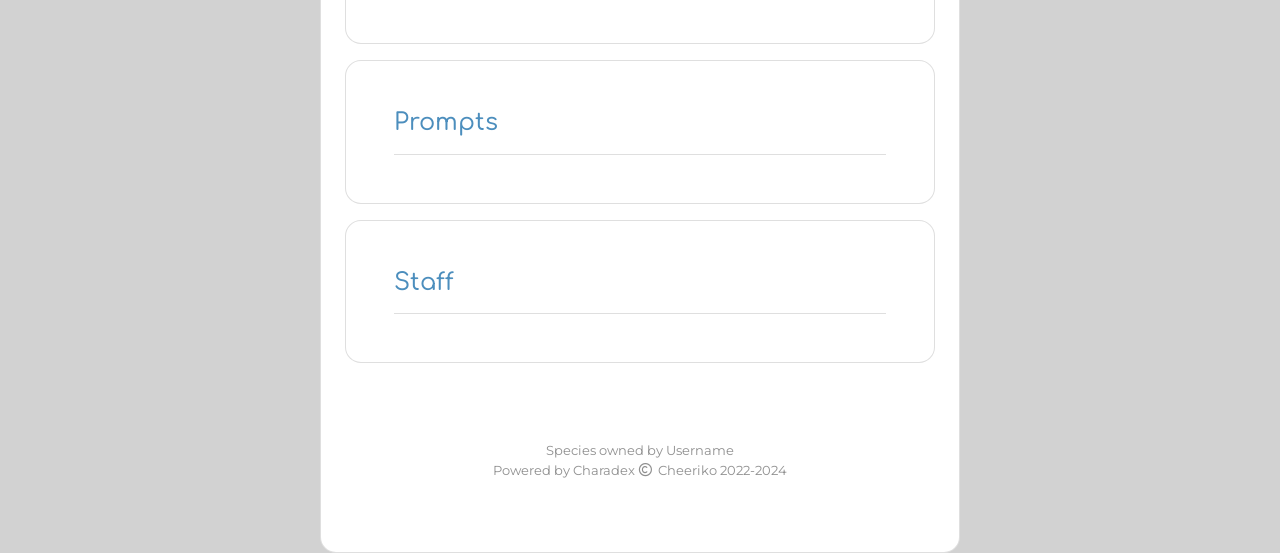
==== commit 9b90eaac: "Update index.html" ====
--- a/index.html
+++ b/index.html
@@ -93,13 +93,6 @@
             <div class="main-content col-lg-6 p-4">
                     <div>
 
-
-      <!-- Hero Image & Title
-      <!-- --------------------------------------------------------------- -->
-      <div class="cd-hero-title mb-4" style="background-image: url('./assets/meta.png');">
-        <div class="m-auto">Charadex</div>
-      </div>
-
       <!-- Description
       <!-- --------------------------------------------------------------- -->
       <div class="px-4 text-muted">
@@ -111,32 +104,47 @@
       <hr class="my-4">
       <div class="row no-gutters m-n1 mb-n2">
 
-        <div class="col-lg-4 p-1">
-          <h5>About</h5>
-          <div class="px-3">
-            <a class="btn btn-primary d-block mb-1" href="world.html">World</a>
-            <a class="btn btn-primary d-block mb-1" href="species.html">Species</a>
-            <a class="btn btn-primary d-block mb-1" href="masterlist.html">Designs</a>
-          </div>
-        </div>
-
-        <div class="col-lg-4 col-md-6 p-1">
-          <h5>Community</h5>
-          <div class="px-3">
-            <a class="btn btn-primary d-block mb-1" href="#">Toyhou.se</a>
-            <a class="btn btn-primary d-block mb-1" href="#">Discord</a>
-            <a class="btn btn-primary d-block mb-1" href="prompts.html">Prompts</a>
-          </div>
-        </div>
-
-        <div class="col-lg-4 col-md-6 p-1">
-          <h5>Resources</h5>
-          <div class="px-3">
-            <a class="btn btn-primary d-block mb-1" href="#">Help Desk</a>
-            <a class="btn btn-primary d-block mb-1" href="faq.html">FAQ</a>
-            <a class="btn btn-primary d-block mb-1" href="terms.html">TOS</a>
-          </div>
-        </div>
+        <div class="col-md-4">
+        <div class="card mb-4">
+            <div class="card-body text-center">
+                <img src="./assets/Account.png">
+                <h5 class="card-title">About</h5>
+            </div>
+            <ul class="list-group list-group-flush">
+                <li class="list-group-item"><a href="/world">World</a></li>
+                <li class="list-group-item"><a href="/species">Species</a></li>
+                <li class="list-group-item"><a href="/masterlist">Designs</a></li>
+            </ul>
+        </div>
+    	</div>
+
+        <div class="col-md-4">
+        <div class="card mb-4">
+            <div class="card-body text-center">
+                <img src="./assets/Characters.png">
+                <h5 class="card-title">Community</h5>
+            </div>
+            <ul class="list-group list-group-flush">
+                <li class="list-group-item"><a href="#">Toyhou.se</a></li>
+                <li class="list-group-item"><a href="#">Discord</a></li>
+                <li class="list-group-item"><a href="/prompts">Prompts</a></li>
+            </ul>
+        </div>
+    	</div>
+
+        <div class="col-md-4">
+        <div class="card mb-4">
+            <div class="card-body text-center">
+                <img src="./assets/Inventory.png">
+                <h5 class="card-title">Resources</h5>
+            </div>
+            <ul class="list-group list-group-flush">
+                <li class="list-group-item"><a href="#">Help Desk</a></li>
+                <li class="list-group-item"><a href="/faq">FAQ</a></li>
+                <li class="list-group-item"><a href="/terms">TOS</a></li>
+            </ul>
+        </div>
+    	</div>
 
       </div>
 
--- a/styles/css/charadex.css
+++ b/styles/css/charadex.css
@@ -791,12 +791,14 @@
 }
 
 .main-content { 
-  background-color: rgba(255, 255, 255, 0.5); 
-  backdrop-filter: blur(10px); 
-  box-shadow: rgba(0, 0, 0, 0.1) 0px 0px 6px 3px; 
   display: flex; flex-direction: column;   
   margin: 0 auto;
   margin-left: 0;
+  background-color: var(--cd-card-background-color) !important;
+  border-width: var(--cd-card-border-width) !important;
+  border-style: var(--cd-card-border-style) !important;
+  border-color: var(--cd-card-border-color) !important;
+  border-radius: var(--cd-border-radius) !important;
 }
 
 .sidebar {
@@ -849,3 +851,7 @@
 .cd-gallery-card > img {
   max-height: 175px !important;
 }
+
+
+}
+
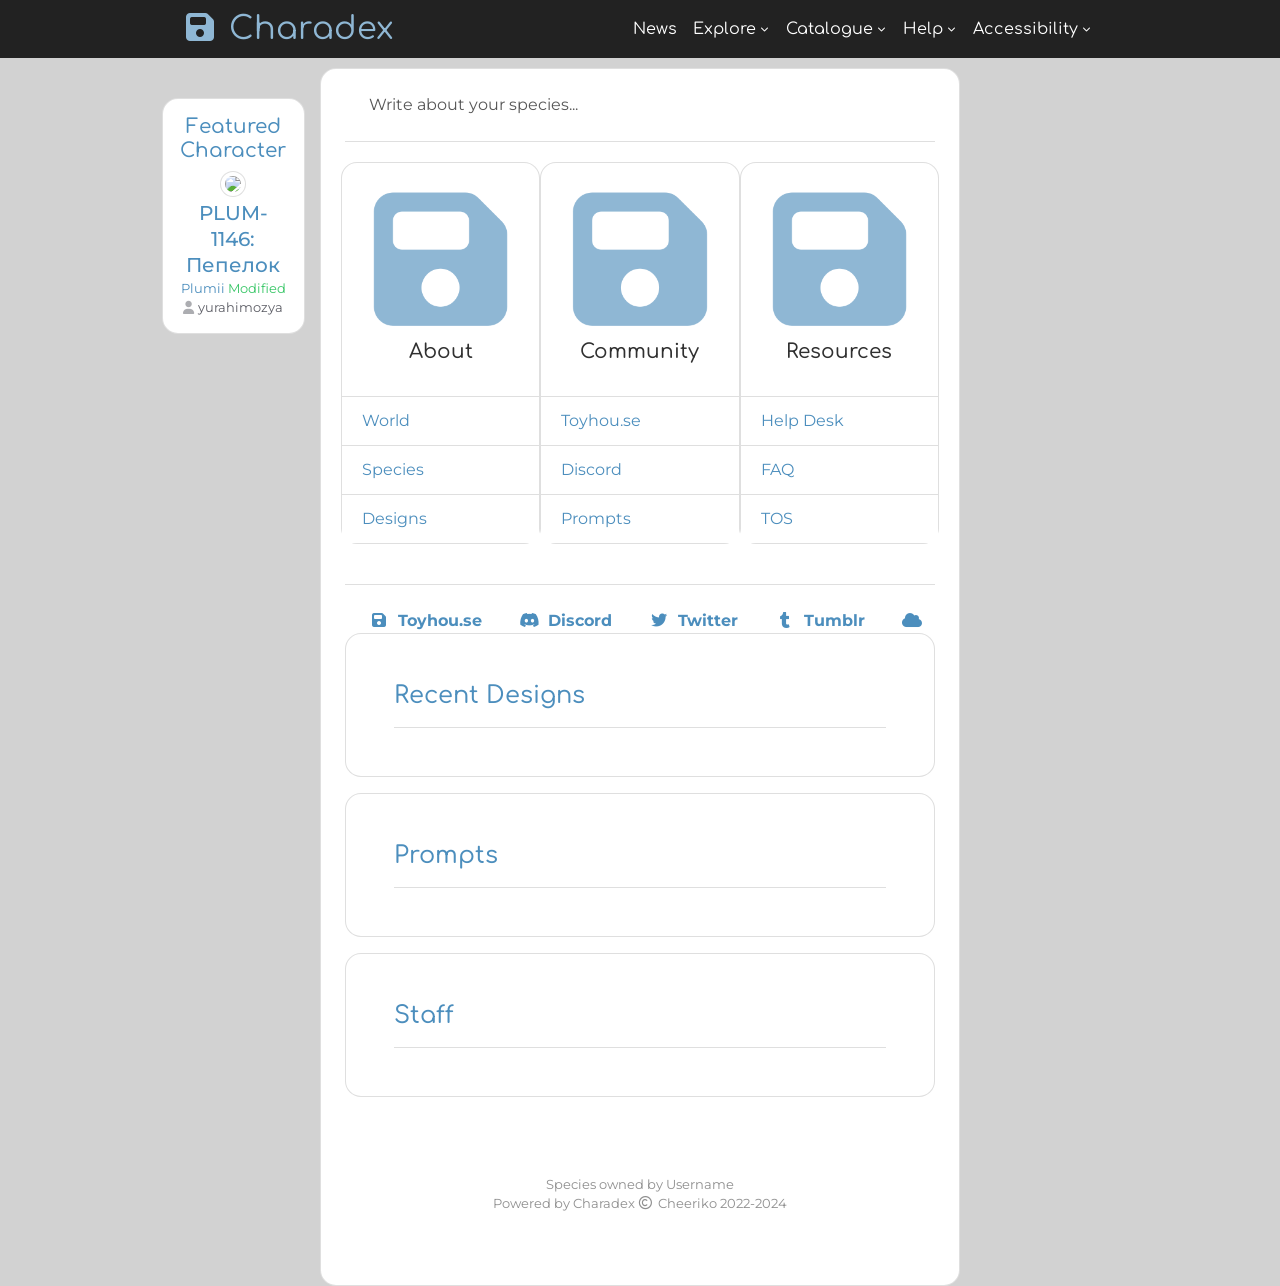
==== commit 37977cbc: "Update index.html" ====
--- a/index.html
+++ b/index.html
@@ -107,7 +107,7 @@
         <div class="col-md-4">
         <div class="card mb-4">
             <div class="card-body text-center">
-                <img src="./assets/Account.png">
+                <img class="image img-fluid m-auto" src="./assets/Account.png">
                 <h5 class="card-title">About</h5>
             </div>
             <ul class="list-group list-group-flush">
@@ -121,7 +121,7 @@
         <div class="col-md-4">
         <div class="card mb-4">
             <div class="card-body text-center">
-                <img src="./assets/Characters.png">
+                <img class="image img-fluid m-auto" src="./assets/Characters.png">
                 <h5 class="card-title">Community</h5>
             </div>
             <ul class="list-group list-group-flush">
@@ -135,7 +135,7 @@
         <div class="col-md-4">
         <div class="card mb-4">
             <div class="card-body text-center">
-                <img src="./assets/Inventory.png">
+                <img class="image img-fluid m-auto" src="./assets/Inventory.png">
                 <h5 class="card-title">Resources</h5>
             </div>
             <ul class="list-group list-group-flush">
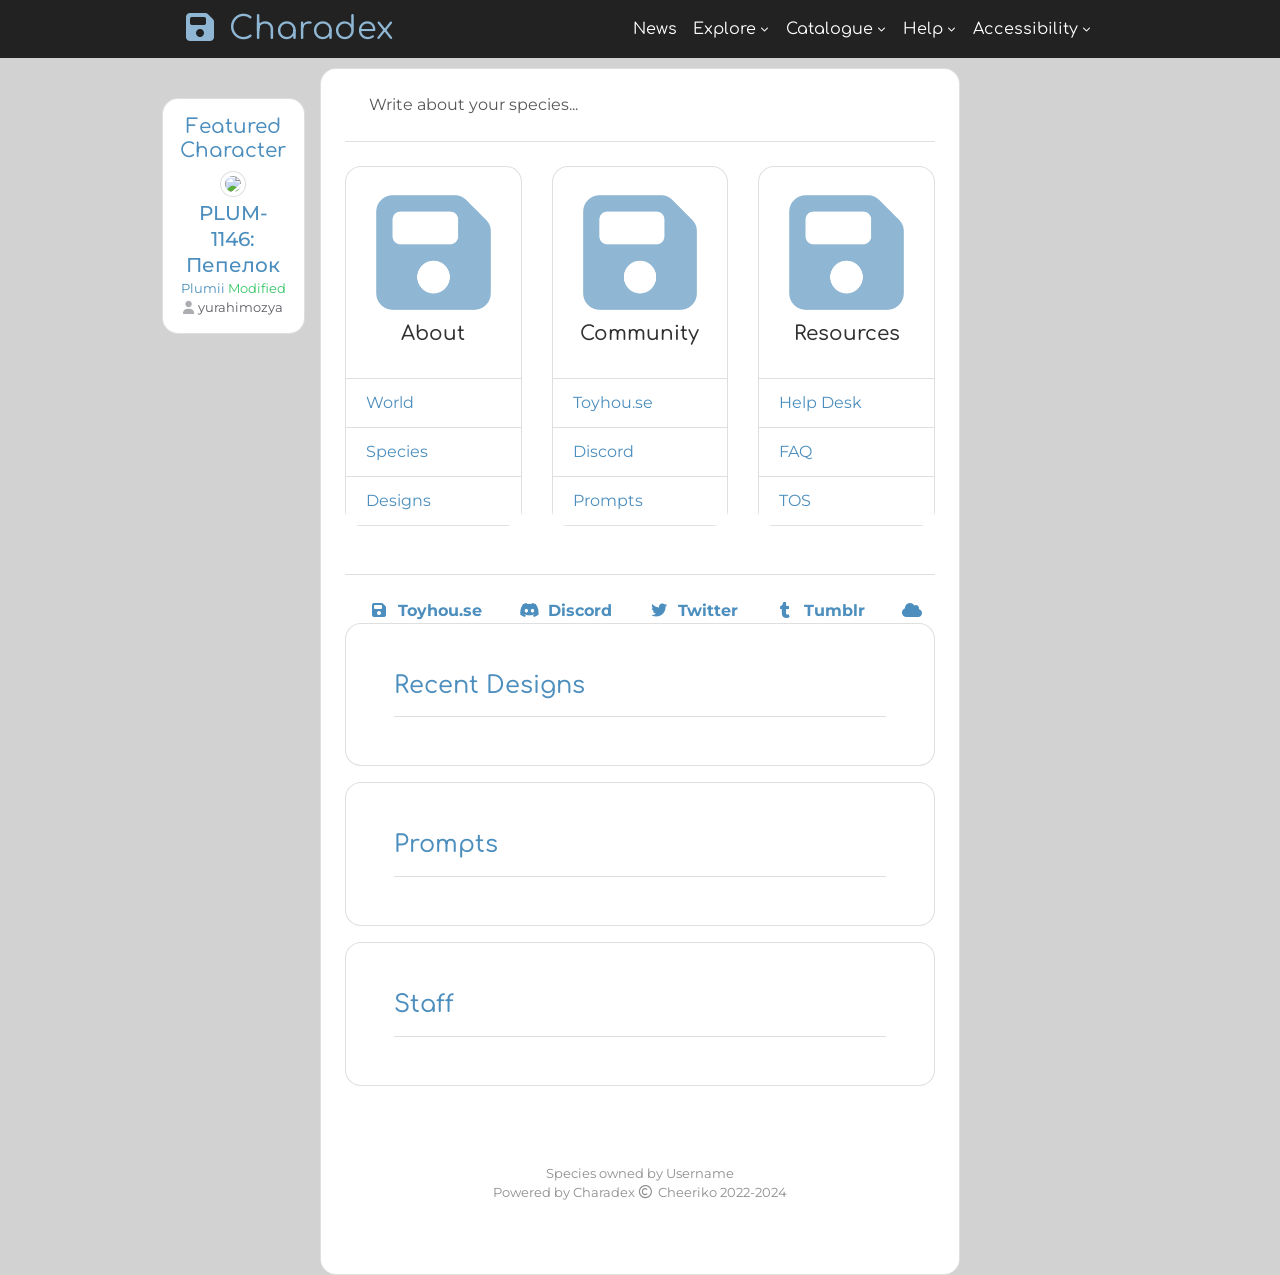
==== commit a6a86dc8: "Update index.html" ====
--- a/index.html
+++ b/index.html
@@ -102,7 +102,7 @@
       <!-- Links
       <!-- --------------------------------------------------------------- -->
       <hr class="my-4">
-      <div class="row no-gutters m-n1 mb-n2">
+      <div class="row justify-content-center">
 
         <div class="col-md-4">
         <div class="card mb-4">
